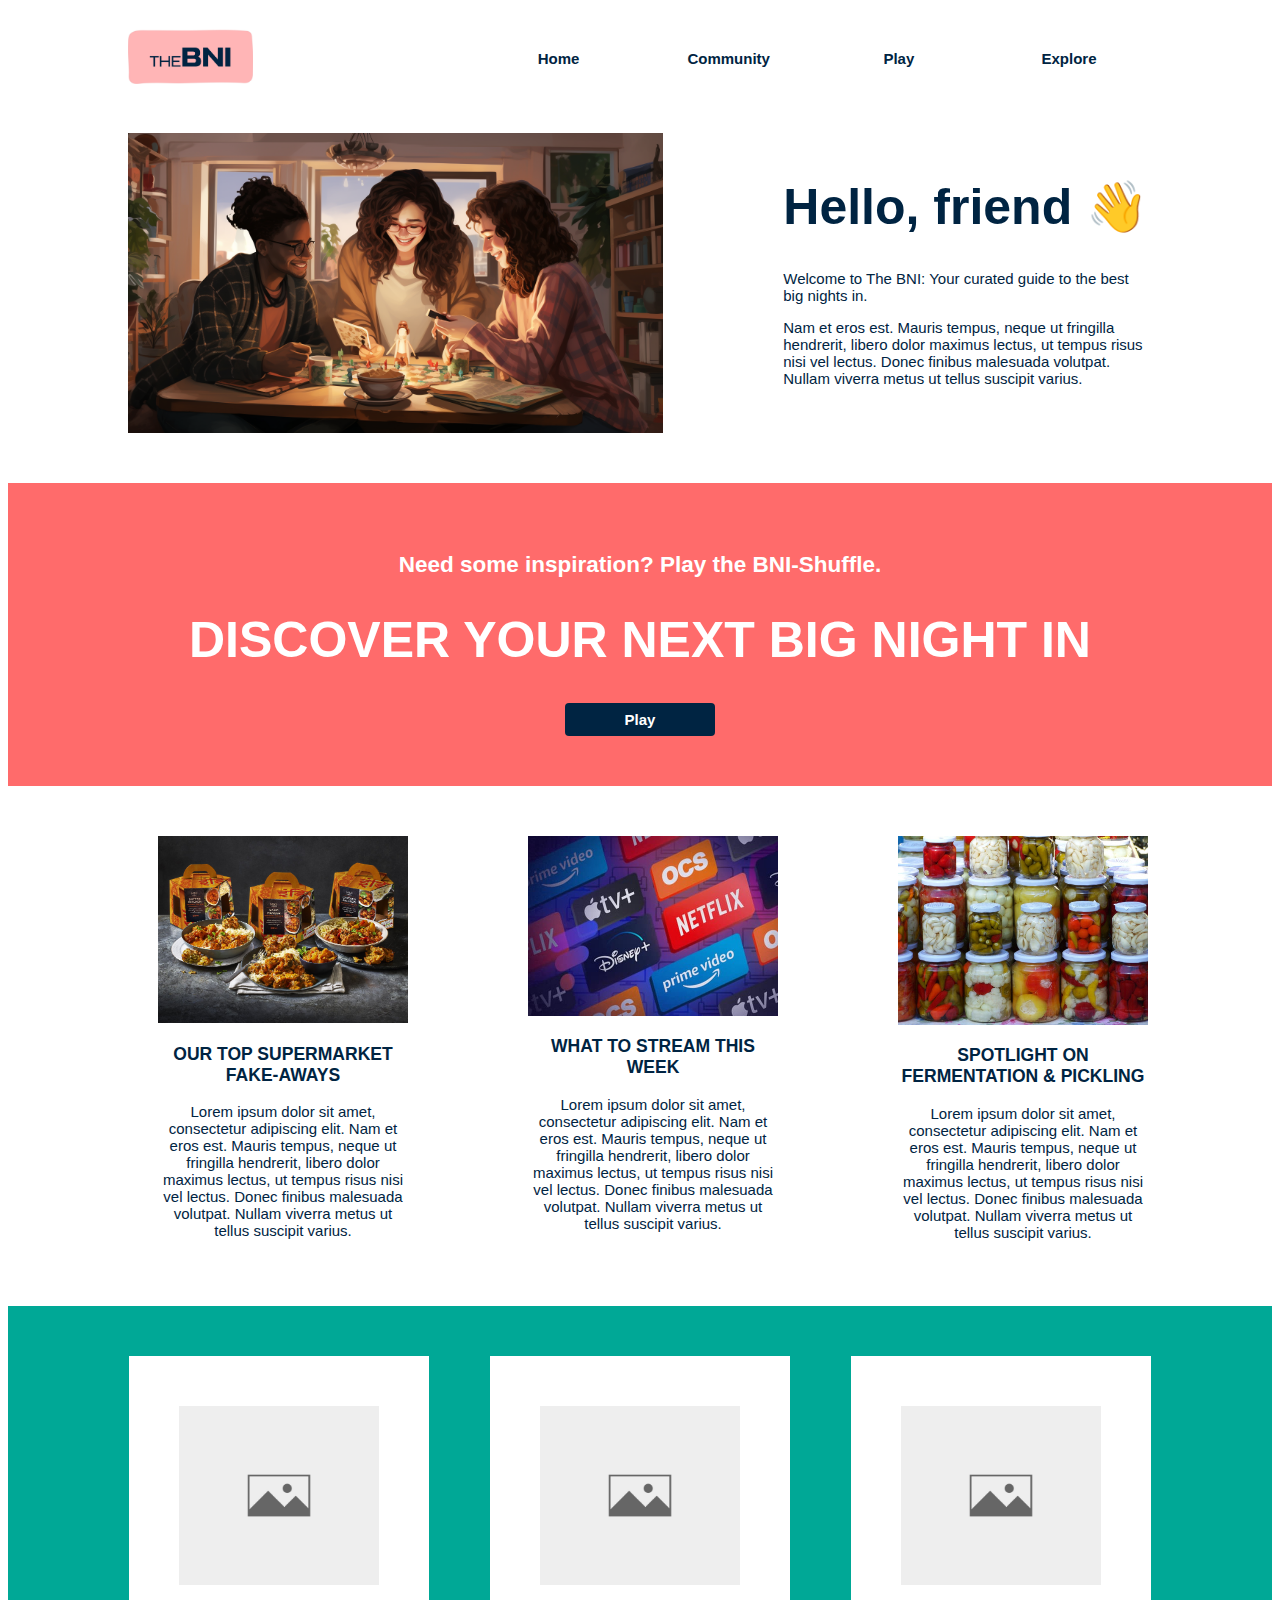
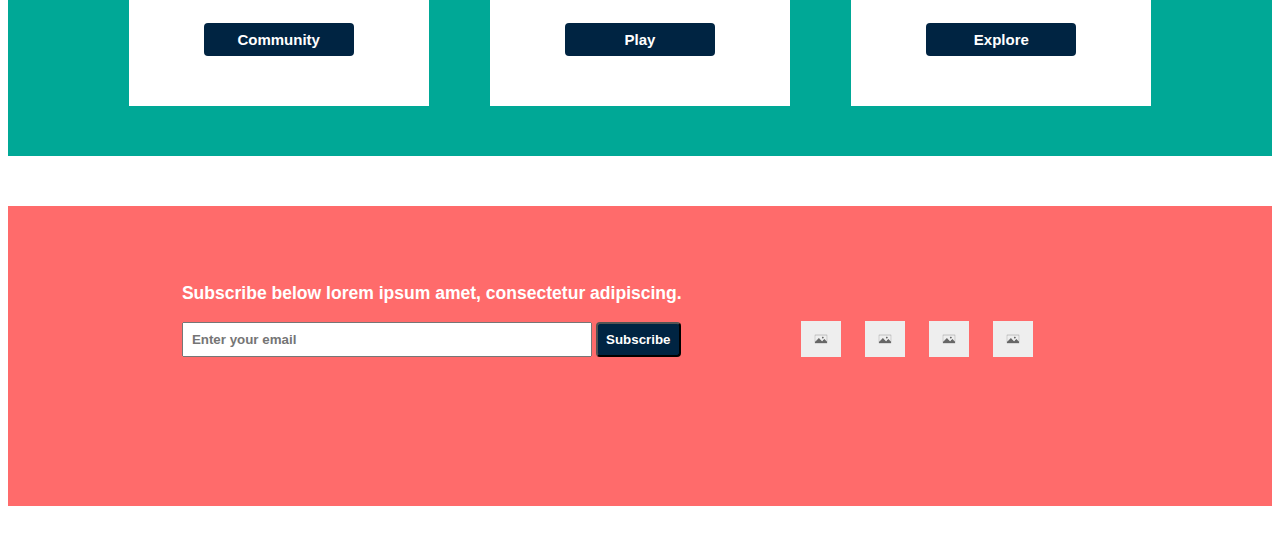
==== index.html @ 2c8feb26 "Create homepage and play page" ====
<!DOCTYPE html>
<html lang="en">
    <head>
        <meta charset="UTF-8">
        <title>The Big Night In</title>
        <script src="main.js" defer></script>
        <link rel='stylesheet' href='styles.css'/>
    </head>
    <body>
        <div id="nav-bar">
            <div id="logo-container">
                <img id="logo" src="./images/THE.jpg" alt="TheBNI logo"/>
            </div>
            <div class="nav-container">
                <ul id='nav-list'> 
                    <li class="nav"><a href='/index.html'>Home</a></li>
                    <li class="nav"><a href='/l1'>Community</a></li>
                    <li class="nav"><a href='/play.html'>Play</a></li>
                    <li class="nav"><a href='/l3'>Explore</a></li>
                </ul>
            </div>
        </div>
      <div id="container-one">
        <div class="header">
            
                <img id="intro-img" src="./images/intro.png" alt="Three friends at home playing games"/>
            
        </div>
        <div class="header" id="header-text">
            <div id="intro-text">
                <h1>Hello, friend 👋</h1>
                <p>Welcome to The BNI: Your curated guide to the best big nights in.</p>
                <p>Nam et eros est. Mauris tempus, neque ut fringilla hendrerit, libero dolor maximus lectus, ut tempus risus nisi vel lectus. Donec finibus malesuada volutpat. Nullam viverra metus ut tellus suscipit varius.</p>
            </div>
        </div>
      </div>
      <div id="container-two">
        <h2>Need some inspiration? Play the BNI-Shuffle.</h2>
        <h1>DISCOVER YOUR NEXT BIG NIGHT IN</h1>
        <button class="main-button" onclick="window.location.href='/play.html';">Play</button>
      </div>
      <div id="container-three">
        <div class="blog-item">
                <img class="blog-image" src="./images/fakeaway.jpg" alt="Three supermarket takeaways"/>
                <h3>OUR TOP SUPERMARKET FAKE-AWAYS</h3>
                <div class="blog-text">
                <p>Lorem ipsum dolor sit amet, consectetur adipiscing elit. Nam et eros est. Mauris tempus, neque ut fringilla hendrerit, libero dolor maximus lectus, ut tempus risus nisi vel lectus. Donec finibus malesuada volutpat. Nullam viverra metus ut tellus suscipit varius.
                </p>
            </div>
        </div>
        <div class="blog-item">
                <img class="blog-image" src="./images/streaming.jpg" alt="Logos of popular streaming sites"/>
                <h3>WHAT TO STREAM THIS WEEK</h3>
            <div class="blog-text"> 
                <p>Lorem ipsum dolor sit amet, consectetur adipiscing elit. Nam et eros est. Mauris tempus, neque ut fringilla hendrerit, libero dolor maximus lectus, ut tempus risus nisi vel lectus. Donec finibus malesuada volutpat. Nullam viverra metus ut tellus suscipit varius.
                </p>
            </div>
        </div>
        <div class="blog-item">
                <img class="blog-image" src="./images/pickled.jpg" alt="Jars of pickles"/>
                <h3>SPOTLIGHT ON FERMENTATION & PICKLING</h3>
            <div class="blog-text">
                <p>Lorem ipsum dolor sit amet, consectetur adipiscing elit. Nam et eros est. Mauris tempus, neque ut fringilla hendrerit, libero dolor maximus lectus, ut tempus risus nisi vel lectus. Donec finibus malesuada volutpat. Nullam viverra metus ut tellus suscipit varius.
                </p>
            </div>
        </div>
      </div>
    <div id="container-four">
        <div class="page">
            <img class="page-image" src="./images/blank.jpg" alt="placeholder"/>
            <button class="main-button">Community</button>
        </div>
        <div class="page">
            <img class="page-image" src="./images/blank.jpg" alt="placeholder"/>
            <button class="main-button">Play</button>
        </div>
        <div class="page">
            <img class="page-image" src="./images/blank.jpg" alt="placeholder"/>
            <button class="main-button">Explore</button>
        </div>
    </div>
    <div id="container-five">
        <div class="subscribe">
            <h3>Subscribe below lorem ipsum amet, consectetur adipiscing.</h3>
            <form action="#">
                <div class="input-box">
                  <input type="text" name="" value="" placeholder="Enter your email" required />
                  <input type="submit" name="" value="Subscribe" />
                </div>
              </form>
        </div>
        <div class="socials">
            <img class="socials-image" src="./images/blank.jpg" alt="placeholder"/>
            <img class="socials-image" src="./images/blank.jpg" alt="placeholder"/>
            <img class="socials-image" src="./images/blank.jpg" alt="placeholder"/>
            <img class="socials-image" src="./images/blank.jpg" alt="placeholder"/>
        </div>
    </div>
    </body>
</html>
---- styles.css ----
/* #00A896  #FF6B6B #002442 */ 

body {
    font-size: 15px;
    font-family:'Lucida Sans', 'Lucida Sans Regular', 'Lucida Grande', 'Lucida Sans Unicode', Geneva, Verdana, sans-serif;
    color: #002442;
    text-align: center;
}

#nav-bar {
    display: flex;
    flex-direction: row;
    justify-content: space-between;
    height: 50px;
    align-items: center;
    padding: 25px 120px 0 120px;
}

#logo {
    width: 125px;
}

#nav-container {
    display: flex;
    justify-content: space-between;
}

button, .nav {
    font-size: 15px;
    font-weight: bold;
    cursor: pointer;
    border: none;
    padding: 8px;
    width: 150px;
    height: auto;
    transition: 0.3s;   
}

button:hover, input[type=submit]:hover, .nav:hover {
    transform: scale(1.1);
    opacity: 0.8;
}

.nav {
    display: inline-block;
    list-style: none; 
    text-decoration:none;   
}

a:link, a:visited, a:active {
    text-decoration: none;
    color: #002442;
}

#container-one {
    display: flex;   
}

/*add java*/
.sticky {
  position: fixed;
  top: 0;
  width: 100%;
}

h1 {
    font-size: 50px;
}

.header {
    display:flex;
    flex-direction: column;
    /*border: black solid 2px;*/
    min-height: 350px; 
    justify-content: center;     
}

#header-text {
    width:100%;
}


#intro-text {
    text-align: start;
    flex-wrap: wrap;
    margin: 30px 30px 50px;
    margin-right:120px;
}


#intro-img {
    height: 300px; 
    margin:50px 90px 50px 120px;
        
}

#container-two, #container-five {
    background-color: #FF6B6B;
    text-align: center;
    color: white;
    padding: 50px 120px 50px 120px;
    margin-bottom: 50px;
}

.main-button, input[type=submit] {
    background-color: #002442;
    color: white;
    border-radius: 4px;
    
}

input[type=text], input[type=submit] {
    padding: 8px;
    font-weight: bold ;
}

input[type=text] {
    width: 390px;
}

#container-three {
    display: flex;
    justify-content: space-around;
    padding: 0px 90px;
    margin-bottom: 50px;
    

}

.blog-item {
    padding: 0 60px;
    /*border: black solid 2px;*/
    width: 300px;
    transition: 0.3s;
    cursor: pointer;
}

.blog-item:hover {
    opacity: 0.8;
    transform: scale(1.05);
}


.blog-image {
    width: 250px;
    height:auto;
}

#container-four {
    display: flex;
    justify-content: space-around;
    padding: 50px 90px;
    background-color: #00A896;
}

.page {
    display: flex;
    flex-direction: column;
    align-items: center;
    justify-content:space-between;
    padding: 50px 0 50px;
    background-color: white;
    width:300px;
    height:250px;  
}

.page-image {
    width:200px;
    height: auto;
}

#container-five {
    display: flex;
    margin-top: 50px;
    text-align: left;
    height: 200px;
    justify-content: space-evenly; 
      
}

.socials-image {
    width: 40px;
    margin: 10px;
}

.subscribe {
    padding: 10px 0 
}
.socials {
    padding: 55px;
}
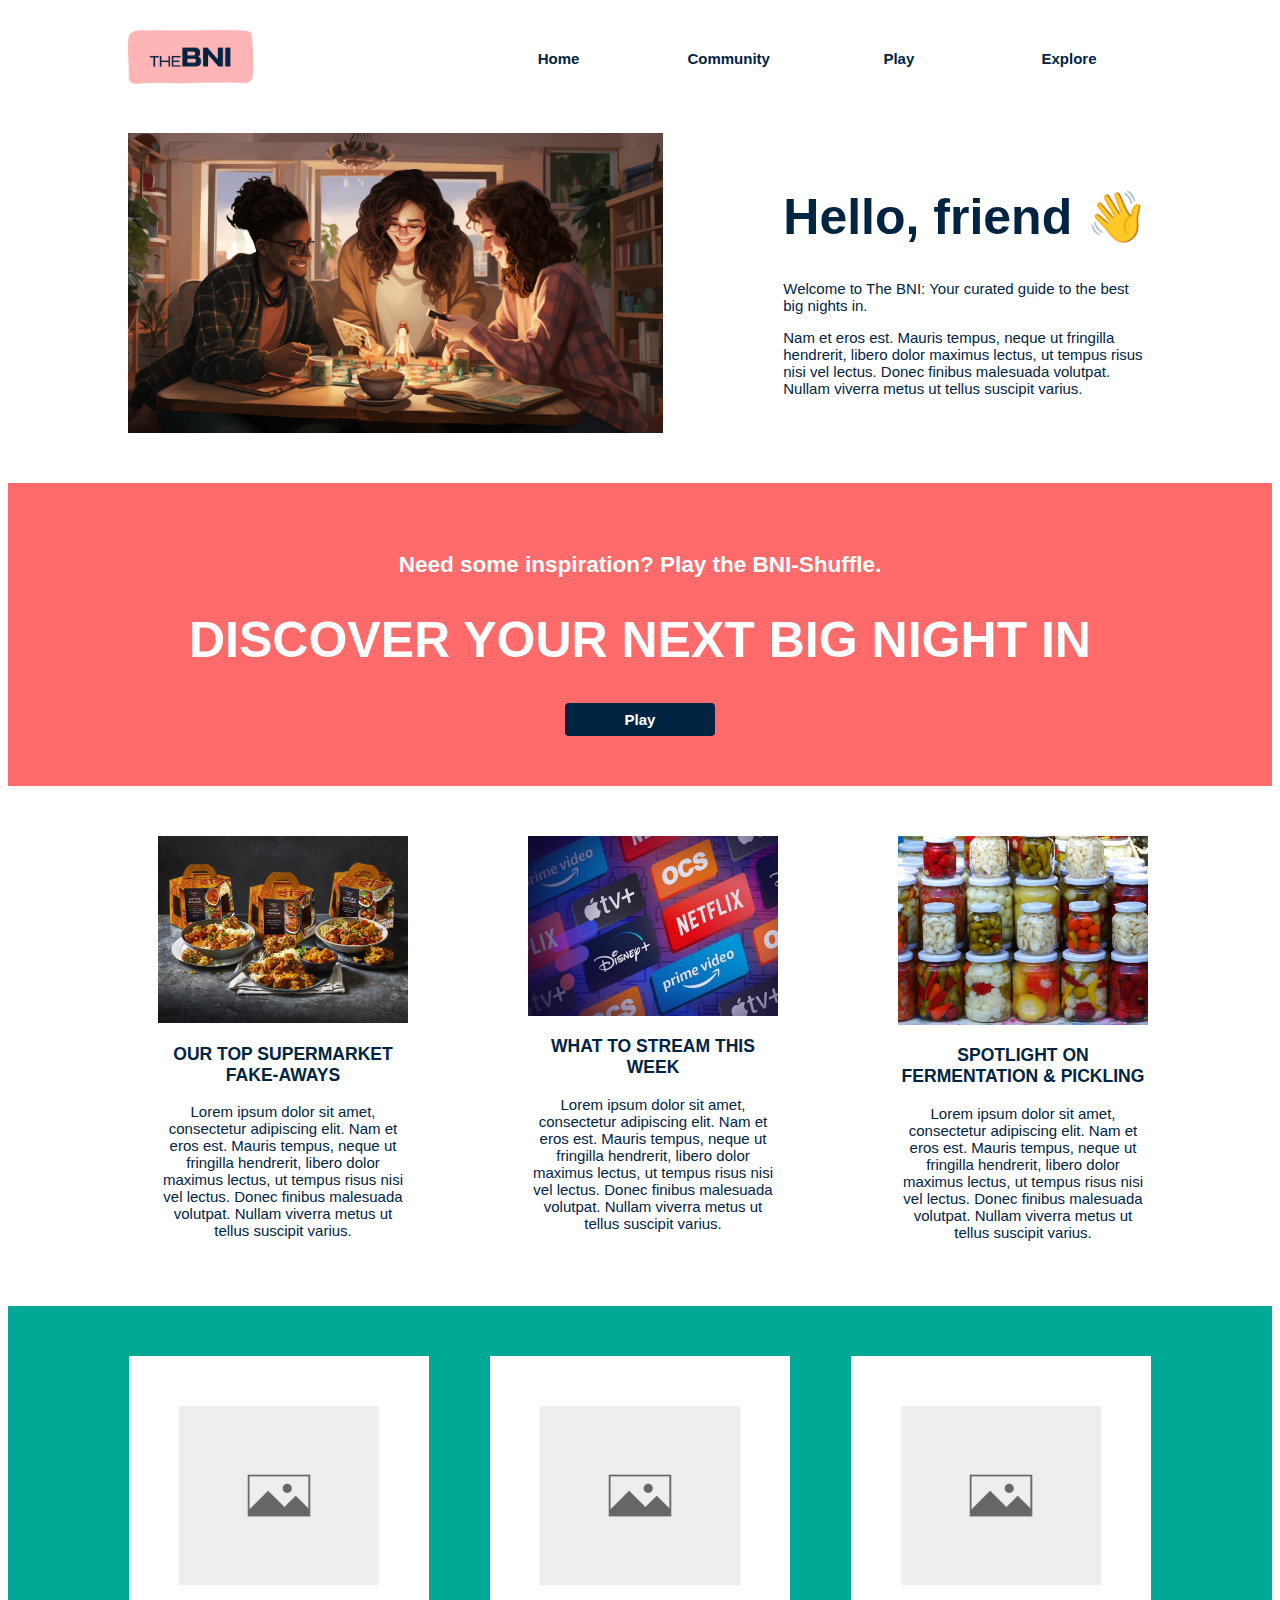
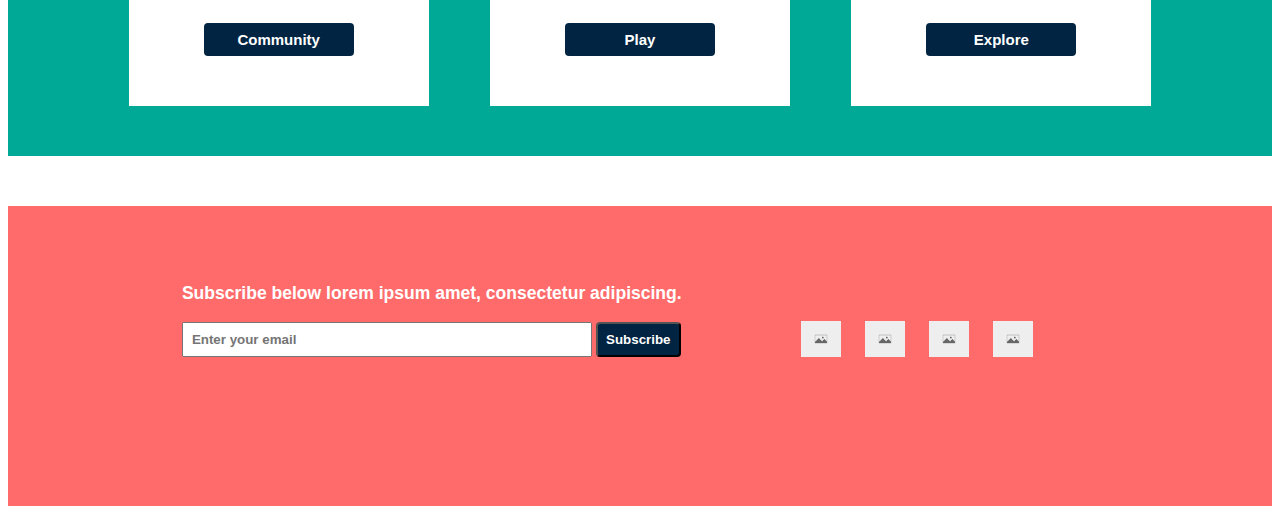
==== commit 45234005: "Add javascript for game and subsribe" ====
--- a/index.html
+++ b/index.html
@@ -34,7 +34,7 @@
             </div>
         </div>
       </div>
-      <div id="container-two">
+      <div class="container-two">
         <h2>Need some inspiration? Play the BNI-Shuffle.</h2>
         <h1>DISCOVER YOUR NEXT BIG NIGHT IN</h1>
         <button class="main-button" onclick="window.location.href='/play.html';">Play</button>
@@ -82,10 +82,10 @@
     <div id="container-five">
         <div class="subscribe">
             <h3>Subscribe below lorem ipsum amet, consectetur adipiscing.</h3>
-            <form action="#">
+            <form name="subscribeform" action="#" method="GET" onsubmit="return formSubmission()">
                 <div class="input-box">
-                  <input type="text" name="" value="" placeholder="Enter your email" required />
-                  <input type="submit" name="" value="Subscribe" />
+                  <input type="text" name="input-box" value="" placeholder="Enter your email" required />
+                  <input type="submit" name="submit" value="Subscribe"/>
                 </div>
               </form>
         </div>
--- a/styles.css
+++ b/styles.css
@@ -1,5 +1,3 @@
-/* #00A896  #FF6B6B #002442 */ 
-
 body {
     font-size: 15px;
     font-family:'Lucida Sans', 'Lucida Sans Regular', 'Lucida Grande', 'Lucida Sans Unicode', Geneva, Verdana, sans-serif;
@@ -14,6 +12,7 @@
     height: 50px;
     align-items: center;
     padding: 25px 120px 0 120px;
+    margin-bottom: 50px;
 }
 
 #logo {
@@ -36,7 +35,7 @@
     transition: 0.3s;   
 }
 
-button:hover, input[type=submit]:hover, .nav:hover {
+button:hover, input[type=submit]:hover, .nav:hover, .option:hover {
     transform: scale(1.1);
     opacity: 0.8;
 }
@@ -56,13 +55,6 @@
     display: flex;   
 }
 
-/*add java*/
-.sticky {
-  position: fixed;
-  top: 0;
-  width: 100%;
-}
-
 h1 {
     font-size: 50px;
 }
@@ -70,7 +62,6 @@
 .header {
     display:flex;
     flex-direction: column;
-    /*border: black solid 2px;*/
     min-height: 350px; 
     justify-content: center;     
 }
@@ -83,23 +74,22 @@
 #intro-text {
     text-align: start;
     flex-wrap: wrap;
-    margin: 30px 30px 50px;
+    margin: 0 30px 50px;
     margin-right:120px;
 }
 
 
 #intro-img {
     height: 300px; 
-    margin:50px 90px 50px 120px;
+    margin:0 90px 50px 120px;
         
 }
 
-#container-two, #container-five {
+.container-two, #container-five {
     background-color: #FF6B6B;
     text-align: center;
     color: white;
     padding: 50px 120px 50px 120px;
-    margin-bottom: 50px;
 }
 
 .main-button, input[type=submit] {
@@ -123,13 +113,11 @@
     justify-content: space-around;
     padding: 0px 90px;
     margin-bottom: 50px;
-    
-
+    margin-top:50px;
 }
 
 .blog-item {
     padding: 0 60px;
-    /*border: black solid 2px;*/
     width: 300px;
     transition: 0.3s;
     cursor: pointer;
@@ -139,7 +127,6 @@
     opacity: 0.8;
     transform: scale(1.05);
 }
-
 
 .blog-image {
     width: 250px;
@@ -191,4 +178,56 @@
 }
 
 
-   +/*java css*/
+#game-container {
+    width: 100%;
+    height: 400px;
+    display:flex;
+    flex-direction: column;
+    align-items: center;
+    justify-content: center;
+    
+}  
+
+.questionBox {
+    height:100px;
+    width:100%;
+}
+
+.questions {
+    text-align:center;
+}
+
+.optionsContainer {
+    display: flex;
+    width: 100%;
+    height:300px;
+    justify-content: space-around;
+    align-content: center;
+
+}
+
+.option {
+    display: flex;
+    height: 250px;
+    flex-wrap: wrap;
+    font-size: 125px;
+    justify-content: space-around;
+    align-content: center;
+    cursor: pointer;
+}
+
+.result {
+    font-size: 60px;
+    align-self: center;
+    width: 100%;
+    color:#002442; 
+    font-weight: 500;
+    font-style: italic;
+}
+
+
+
+.hidden {
+    display: none;
+}